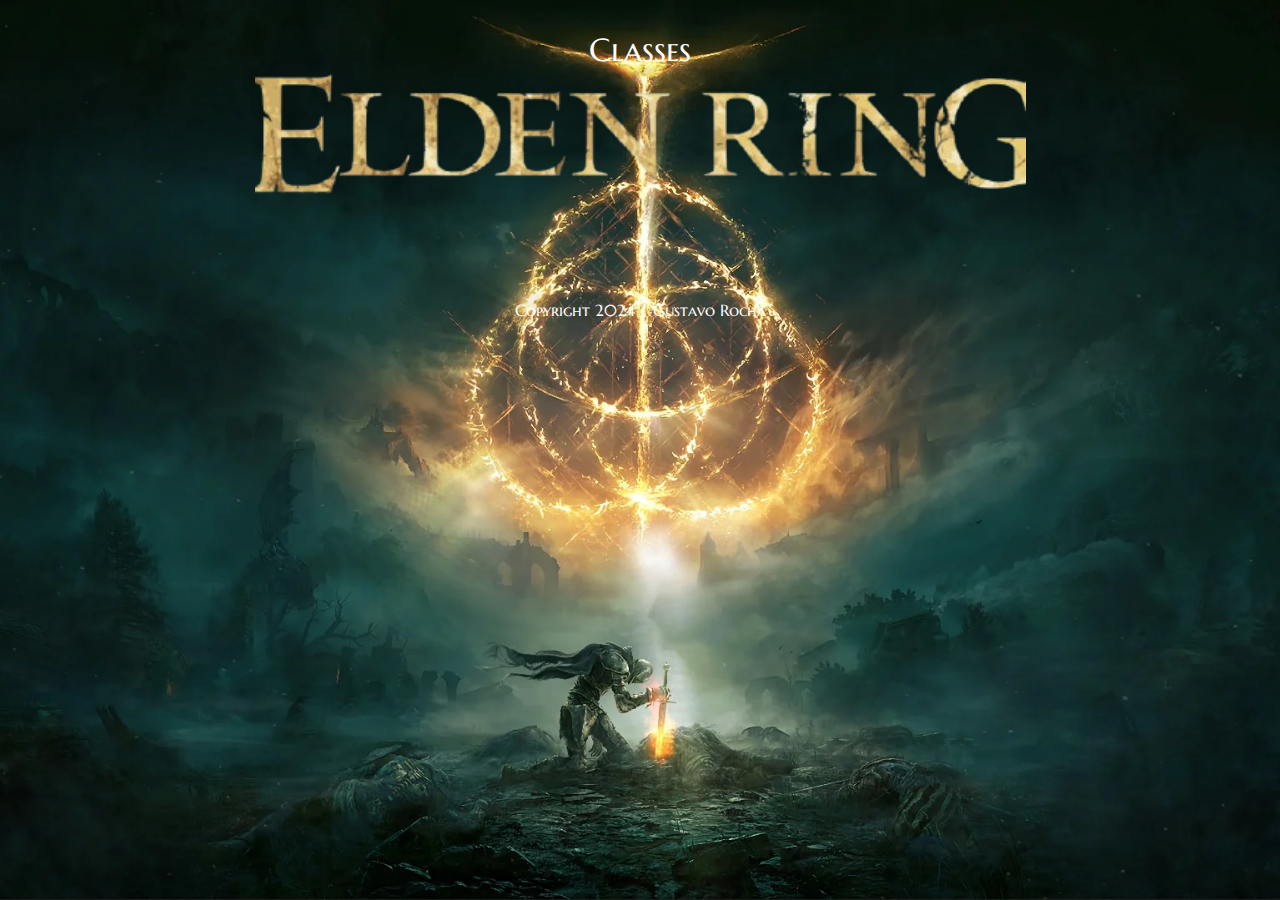
==== Classes/index.html @ 9cdbdc6c "Primeira parte das classes feita" ====
<!DOCTYPE html>
<html lang="pt-br">
<head>
    <meta charset="UTF-8">
    <meta name="viewport" content="width=device-width, initial-scale=1.0">
    <link rel="preconnect" href="https://fonts.googleapis.com">
    <link rel="preconnect" href="https://fonts.gstatic.com" crossorigin>
    <link href="https://fonts.googleapis.com/css2?family=Marcellus+SC&family=Montserrat:wght@500&family=Noto+Sans:ital,wght@0,100..900;1,100..900&display=swap" rel="stylesheet">
    <link rel="stylesheet" href="./style.css">
    <script src="./app.js" defer></script>
    <title>Classes</title>
</head>
<body>
    <header>
        <h1>Classes</h1>
        <img src="./../IMGs/eoderig (1).png" alt="">
    </header>
    <main>
        <div id="container-cards">

        </div>
    </main>
    <footer>
        <h3>Copyright 2024 | Gustavo Rocha</h3>
    </footer>
</body>
</html>
---- Classes/style.css ----
*{
    padding: 0;
    margin: 0;
    box-sizing: border-box;
    font-family: "Marcellus SC", serif;
    font-weight: 200;
}

a{
    text-decoration: none;
    color: inherit;
}

ul, ol, li{
    list-style: none;
}

body{
    height: 100vh;
    width: 100vw;
    background-image: url(./../IMGs/20221114-ovicio-elden-ring-capa.jpg);
    background-size: cover;
    background-repeat: no-repeat;
    background-position: center;
    background-attachment: fixed;
}

header{
    height: 25vh;
    display: flex;
    align-items: center;
    justify-content: center;
    flex-direction: column;
}

header h1{
    color: white;
    font-size: 32px;
}

main{
    display: flex;
    justify-content: center;
}

#container-cards{
    display: grid;
    grid-template-columns: repeat(3, 1fr); /* Isso cria 3 colunas iguais */
    gap: 20px; /* Espaço entre os cards */
    justify-items: center; /* Alinha os cards horizontalmente */
    padding: 20px;
}


#container-cards .card{
    height: 530px;
    width: 370px;
    display: flex;
    background-color: #D5E4CF;
    flex-direction: column;
    align-items: center;
    justify-content: center;
}
#container-cards .card img{
    height: 450px;
    width: 300px;
}

#container-cards .card button{
    width: 300px;
    height: 100px;
    margin-bottom: 10px;
    background-color: #EFC96A;
    font-size: 48px;
    stroke-width: 0;
    outline: none;
    border: none; 
    cursor: pointer; 
}

footer{
    height: 10vh;
    display: flex;
    align-items: center;
    justify-content: center;
}

footer h3{
    font-size: 16px;
    color: white;
}
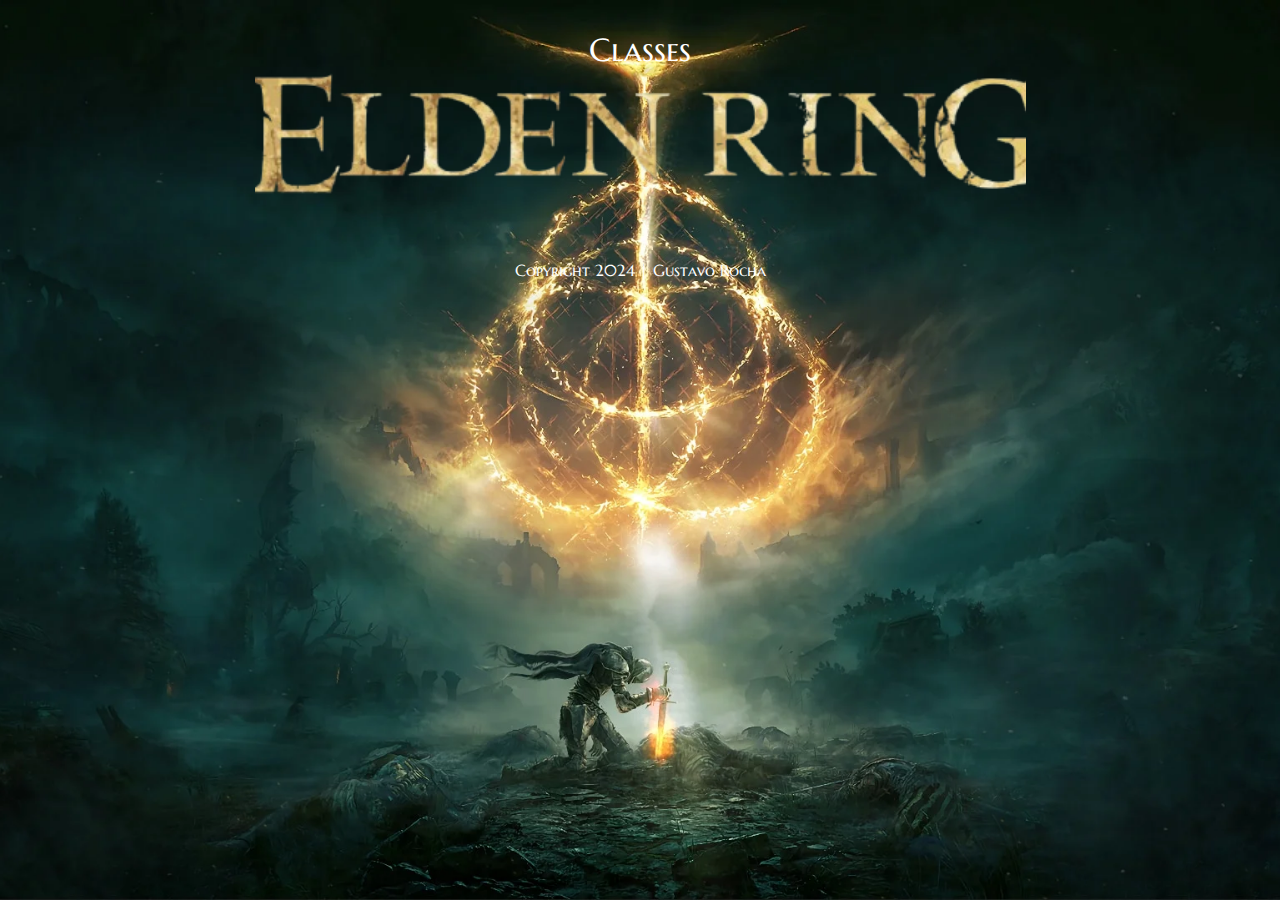
==== commit a3289e35: "Dia 2 Codando finalizado, js na metade" ====
--- a/Classes/index.html
+++ b/Classes/index.html
@@ -16,7 +16,7 @@
         <img src="./../IMGs/eoderig (1).png" alt="">
     </header>
     <main>
-        <div id="container-cards">
+        <div id="containerCards">
 
         </div>
     </main>
--- a/Classes/style.css
+++ b/Classes/style.css
@@ -78,6 +78,23 @@
     cursor: pointer; 
 }
 
+#divImagem{
+    height: 800px;
+    width: 20vw;
+    background-color: #D5E4CF;
+}
+
+#divImagem img{
+    height: 800px;
+    width: 15vw;
+}
+
+#divInfo{
+    height: 800px;
+    width: 70vw;
+    background-color: #D5E4CF;
+}
+
 footer{
     height: 10vh;
     display: flex;
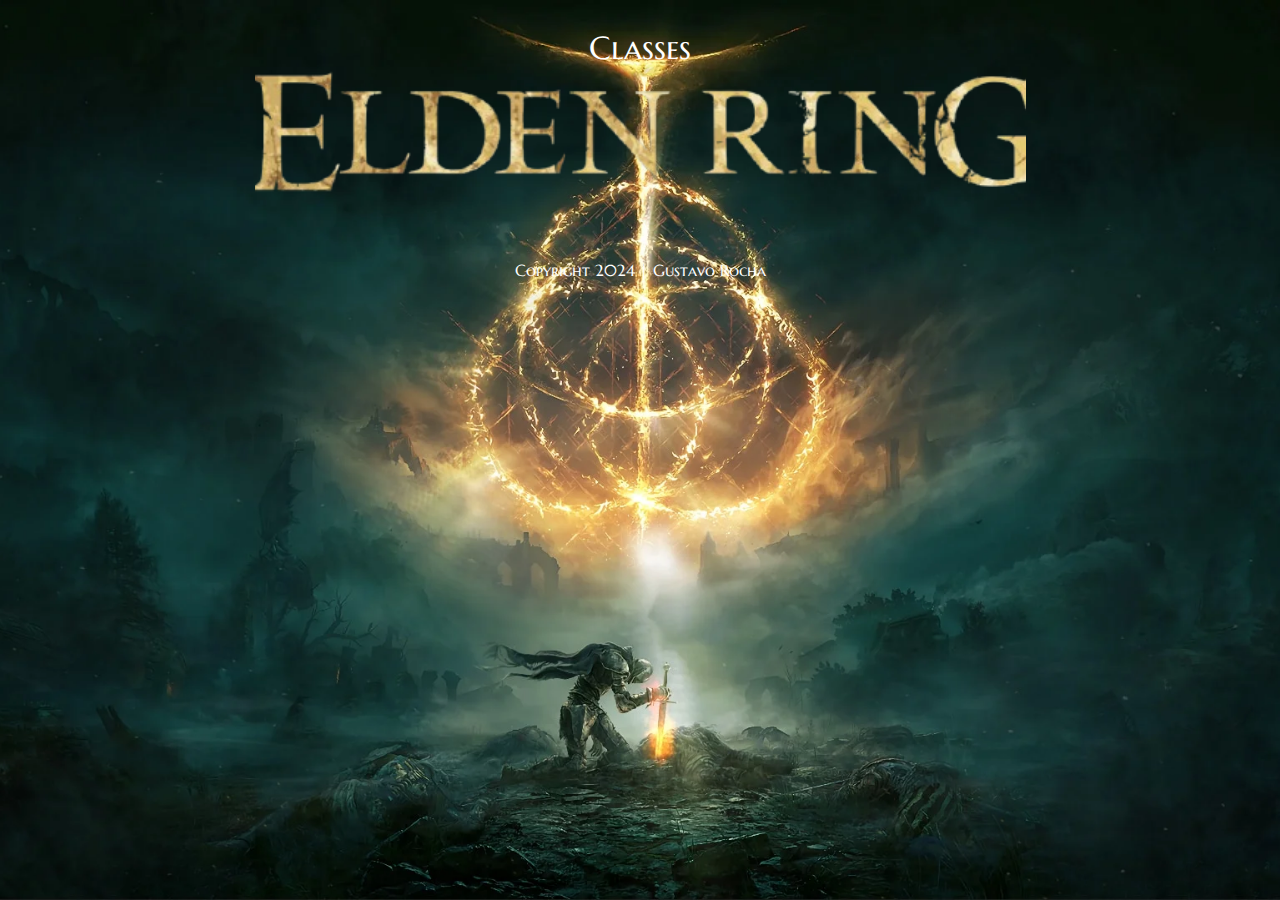
==== commit bfbbf0be: "Last Commit, projeto finalizado" ====
--- a/Classes/index.html
+++ b/Classes/index.html
@@ -13,7 +13,12 @@
 <body>
     <header>
         <h1>Classes</h1>
-        <img src="./../IMGs/eoderig (1).png" alt="">
+        <div id="tituloFixo">
+            <!-- Link para redirecionar ao clicar na imagem -->
+            <a href="./../TelaInicial/index.html">
+                <img src="./../IMGs/eoderig (1).png" alt="Título Elden Ring">
+            </a>
+        </div>
     </header>
     <main>
         <div id="containerCards">
@@ -24,4 +29,4 @@
         <h3>Copyright 2024 | Gustavo Rocha</h3>
     </footer>
 </body>
-</html>+</html>
